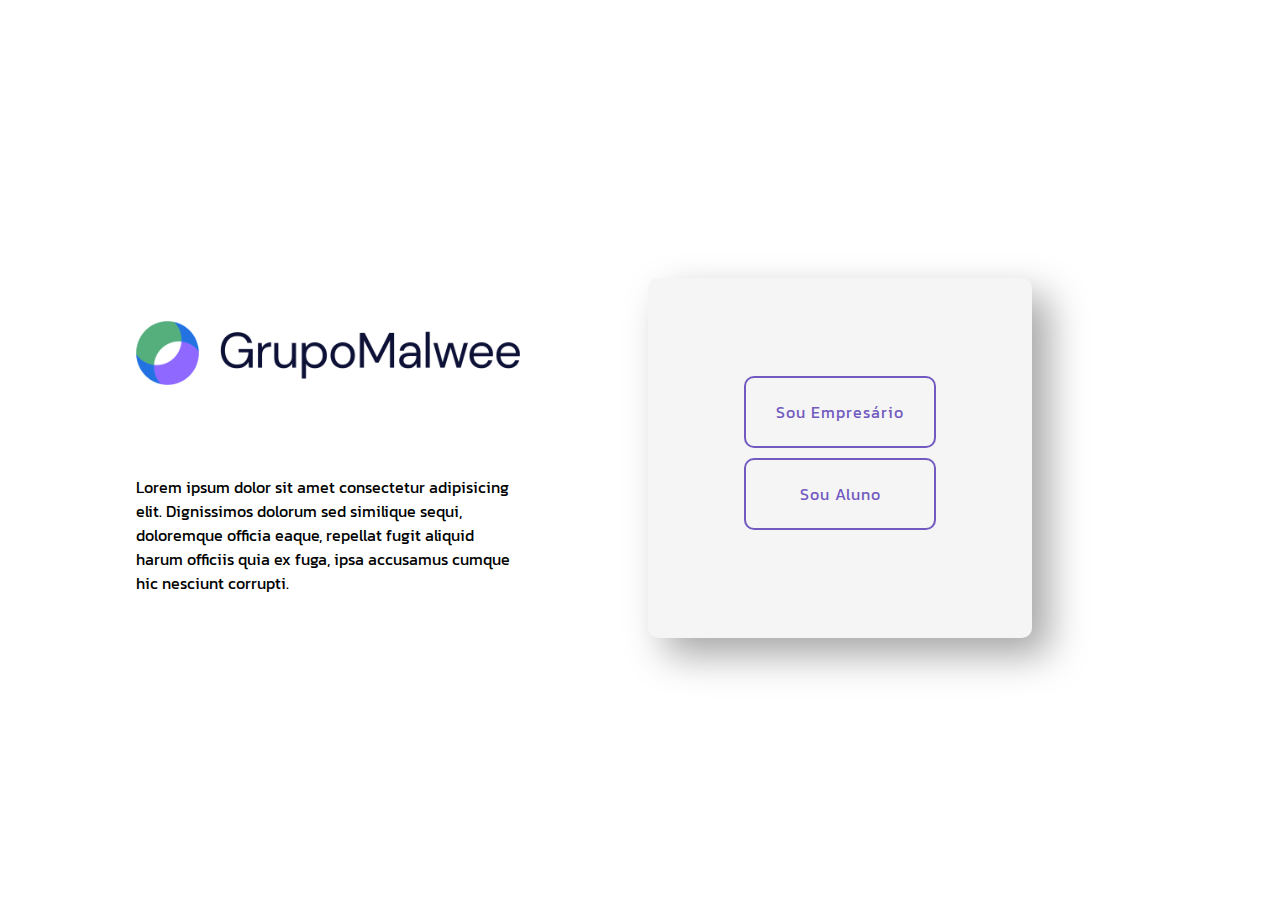
==== index.html @ 359eeb99 "first" ====
<!DOCTYPE html>
<html lang="en">
<head>
    <meta charset="UTF-8">
    <meta name="viewport" content="width=device-width, initial-scale=1.0">
    <link rel="stylesheet" href="https://stackpath.bootstrapcdn.com/bootstrap/4.1.3/css/bootstrap.min.css" integrity="sha384-MCw98/SFnGE8fJT3GXwEOngsV7Zt27NXFoaoApmYm81iuXoPkFOJwJ8ERdknLPMO" crossorigin="anonymous">
    <title>Malwee Cursos</title>
    <link rel="stylesheet" href="assets/css/style2.css">
    <link rel="stylesheet" href="assets/css/buttons.css">
</head>
<body>
    <section class="initialPage">
        <div class="esquerda">
            <div class="textContent">

                <img id="imagemLogo" src="assets/img/logo-grupo-malwee.png">
                <p>Lorem ipsum dolor sit amet consectetur adipisicing elit. Dignissimos dolorum sed similique sequi, doloremque officia eaque, repellat fugit aliquid harum officiis quia ex fuga, ipsa accusamus cumque hic nesciunt corrupti.</p>
            </div>
        </div>
        <div class="direita">
            <div class="barra">
                <button class="btninit" onclick="empresario()">Sou Empresário</button>
                <button class="btninit" onclick="aluno()">Sou Aluno</button>
            </div>
        </div>
    </section>
    <script src="assets/js/main.js"></script>
</body>
</html>
---- assets/css/style2.css ----
@import url('https://fonts.googleapis.com/css2?family=Kanit:wght@400;500;700;900&display=swap');

*{
    font-family: 'Kanit', sans-serif;
}

.initialPage{
    margin: 0;
    display: flex;
    align-items: center;
    width: 100vw;
    height: 100vh;
}

.esquerda{
    display: flex;
    justify-content: center;
    width: 50vw;
}
.textContent{
    width: 30vw;
    display: flex;
    flex-direction: column;
}
.textContent h1{
    font-size: 2rem;
    color:#725AC1
}

.textContent p{
    font-weight: 400;
    margin: 0;
}

.direita{
    flex-direction: column;
    justify-content: center;
    display: flex;
    width: 50vw;
}

.direita p{
    text-align: center;
    width: 30vw;
}

.barra{
    align-items: center;
    justify-content: center;
    background-color: whitesmoke;
    border-radius: 10px;
    width: 30vw;
    height: 40vh;
    display: flex;
    flex-direction: column;
    box-shadow:  17px 17px 38px #a6a6a6,
             -17px -17px 38px #ffffff;
}

.barra button{
    margin-bottom: 10px;
}

#imagemLogo{
    margin-bottom   : 10vh;
}
---- assets/css/buttons.css ----
.btninit{
    margin: 0;
    width: 15vw;
    height: 8vh;
    text-align: center;
    font-size: 1rem;
    letter-spacing: 1px;
    text-decoration: none;
    color: #725AC1;
    background: transparent;
    cursor: pointer;
    transition: ease-out 0.5s;
    border: 2px solid #725AC1;
    border-radius: 10px;
    box-shadow: inset 0 0 0 0 #725AC1;
}

.btninit:hover{
    color: white;
    box-shadow: inset 0 -100px 0 0 #725AC1;
}

.btninit:active{
    transform: scale(0.9);
}
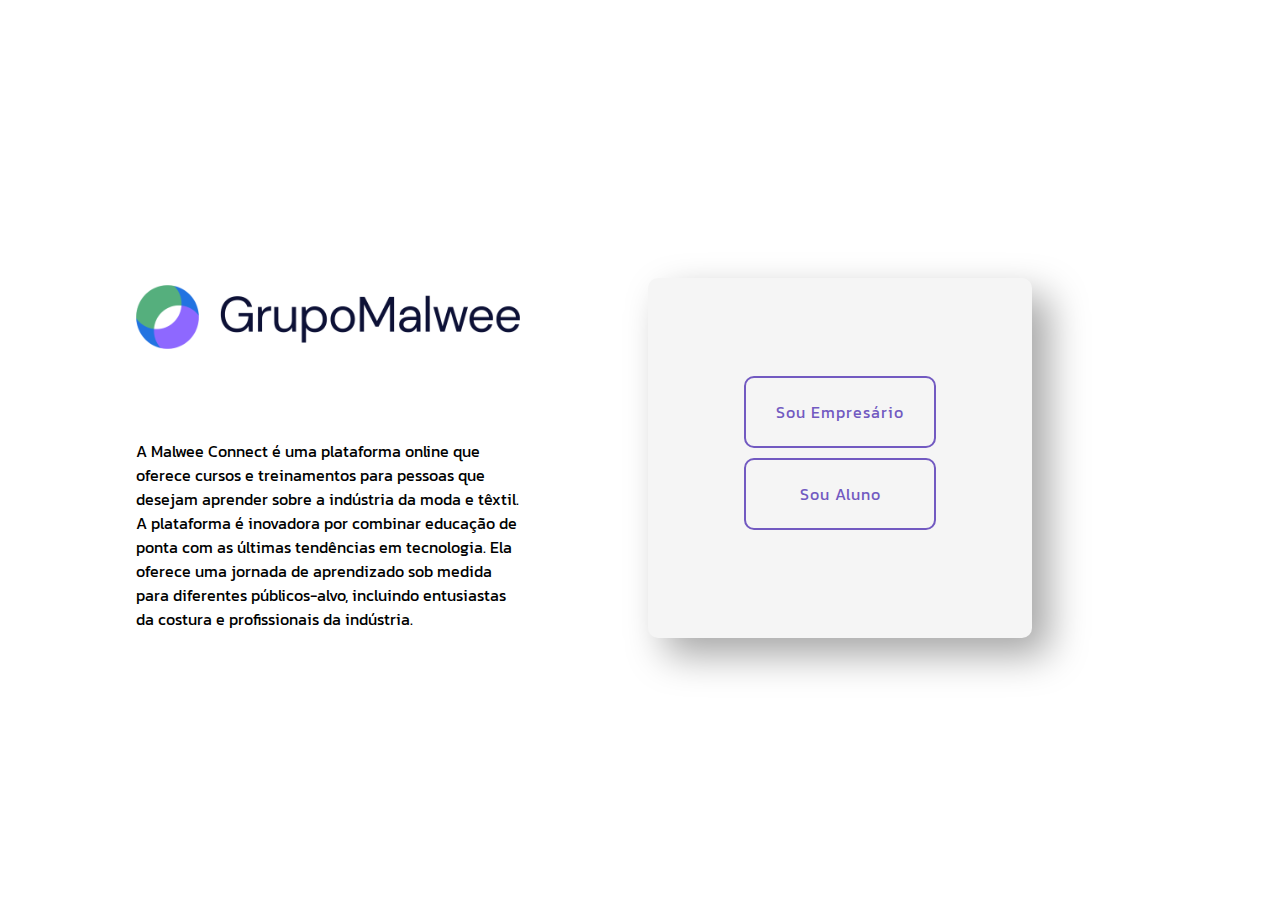
==== commit 248ea068: "." ====
--- a/index.html
+++ b/index.html
@@ -12,9 +12,8 @@
     <section class="initialPage">
         <div class="esquerda">
             <div class="textContent">
-
                 <img id="imagemLogo" src="assets/img/logo-grupo-malwee.png">
-                <p>Lorem ipsum dolor sit amet consectetur adipisicing elit. Dignissimos dolorum sed similique sequi, doloremque officia eaque, repellat fugit aliquid harum officiis quia ex fuga, ipsa accusamus cumque hic nesciunt corrupti.</p>
+                <p>A Malwee Connect é uma plataforma online que oferece cursos e treinamentos para pessoas que desejam aprender sobre a indústria da moda e têxtil. A plataforma é inovadora por combinar educação de ponta com as últimas tendências em tecnologia. Ela oferece uma jornada de aprendizado sob medida para diferentes públicos-alvo, incluindo entusiastas da costura e profissionais da indústria.</p>
             </div>
         </div>
         <div class="direita">
